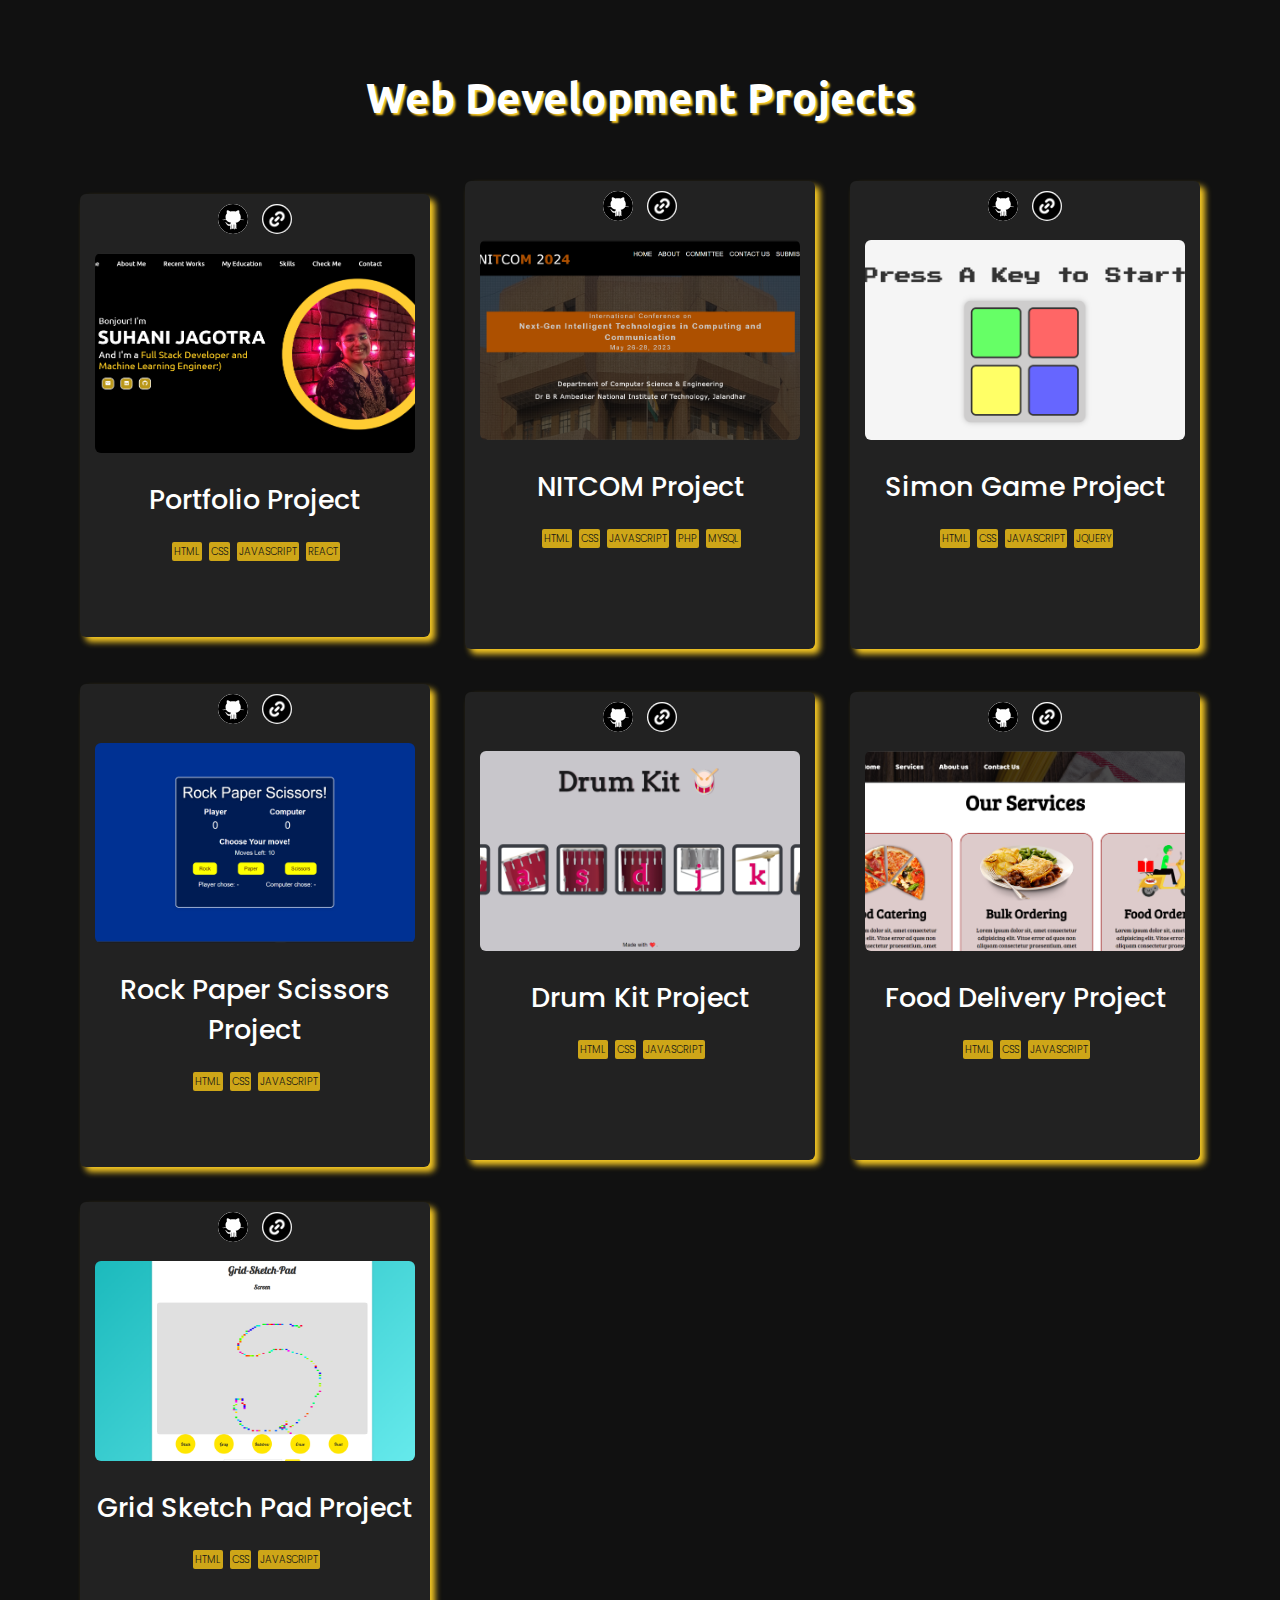
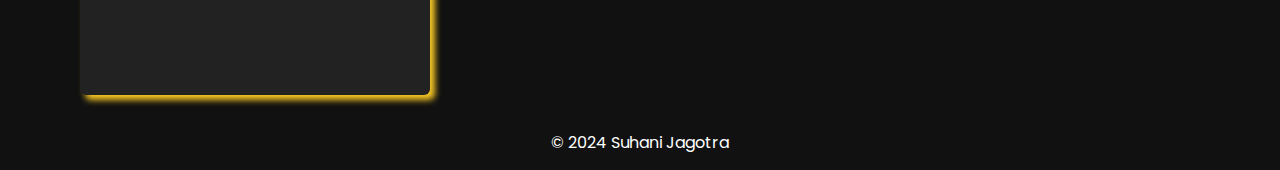
==== webd-projects.html @ ae1bf4d1 "my works section changed" ====
<!DOCTYPE html>
<html lang="en">

<head>
    <meta charset="UTF-8">
    <meta name="viewport" content="width=device-width, initial-scale=1.0">
    <title>Web Development Projects</title>
    <link rel="stylesheet" href="style.css">
</head>

<body>
    <section class="services" id="services">
        <div class="max-width">
            <h2 class="title">Web Development Projects</h2>
            <div class="serv-content">
                <!-- Portfolio Project Card -->
                <div class="card">
                    <div class="box">
                        <div class="tooltip">
                            <a href="https://github.com/suhanijagotra/Portfolio" target="_blank">
                                <img class="linking" src="./Images/github-logo.svg" />
                            </a>
                            <span class="tooltiptext">Source Code</span>
                        </div>
                        <div class="tooltip">
                            <a href="https://suhanijagotra.github.io/Portfolio/" target="_blank">
                                <img class="linking" src="./Images/linking.png" />
                            </a>
                            <span class="tooltiptext">Live Demo</span>
                        </div>
                        <img class="mywork" src="Images/Project1.png">
                        <div class="text">Portfolio Project</div>
                        <span class="badge background-css">HTML</span>
                        <span class="badge background-css">CSS</span>
                        <span class="badge background-css">JAVASCRIPT</span>
                        <span class="badge background-css">REACT</span>
                        <div class="workstext"><span class="workstext2">This is a personal portfolio project showcasing
                                various works and skills.</span></div>

                    </div>
                </div>
                <!-- NITCOM Project Card -->
                <div class="card">
                    <div class="box">
                        <div class="tooltip">
                            <a href="https://github.com/ghanshyamgcs22/NITCOM" target="_blank">
                                <img class="linking" src="./Images/github-logo.svg" />
                            </a>
                            <span class="tooltiptext">Source Code</span>
                        </div>
                        <div class="tooltip">
                            <a href="https://suhanijagotra.github.io/NITCOM/" target="_blank">
                                <img class="linking" src="./Images/linking.png" />
                            </a>
                            <span class="tooltiptext">Live Demo</span>
                        </div>
                        <img class="mywork" src="Images/NITCOM.png">
                        <div class="text">NITCOM Project</div>
                        <span class="badge background-css">HTML</span>
                        <span class="badge background-css">CSS</span>
                        <span class="badge background-css">JAVASCRIPT</span>
                        <span class="badge background-css">PHP</span>
                        <span class="badge background-css">MYSQL</span>
                        <div class="workstext"><span class="workstext2">This is a collaborative project for the NITCOM
                                platform, involving various technologies and tools</span></div>

                    </div>
                </div>
                <!-- Simon Game Project Card -->
                <div class="card">
                    <div class="box">
                        <div class="tooltip">
                            <a href="https://github.com/suhanijagotra/Simon-game" target="_blank">
                                <img class="linking" src="./Images/github-logo.svg" />
                            </a>
                            <span class="tooltiptext">Source Code</span>
                        </div>
                        <div class="tooltip">
                            <a href="https://suhanijagotra.github.io/Simon-game/" target="_blank">
                                <img class="linking" src="./Images/linking.png" />
                            </a>
                            <span class="tooltiptext">Live Demo</span>
                        </div>
                        <img class="mywork" src="Images/simon 2.png">
                        <div class="text">Simon Game Project</div>
                        <span class="badge background-css">HTML</span>
                        <span class="badge background-css">CSS</span>
                        <span class="badge background-css">JAVASCRIPT</span>
                        <span class="badge background-css">JQUERY</span>
                        <div class="workstext"><span class="workstext2">This is a Simon game project demonstrating
                                interactive game development skills.</span></div>

                    </div>
                </div>

                <!-- Rock Paper Scissors Project Card -->
                <div class="card">
                    <div class="box">
                        <div class="tooltip">
                            <a href="https://github.com/suhanijagotra/RockPaperScissor" target="_blank">
                                <img class="linking" src="./Images/github-logo.svg" />
                            </a>
                            <span class="tooltiptext">Source Code</span>
                        </div>
                        <div class="tooltip">
                            <a href="https://suhanijagotra.github.io/RockPaperScissor/" target="_blank">
                                <img class="linking" src="./Images/linking.png" />
                            </a>
                            <span class="tooltiptext">Live Demo</span>
                        </div>
                        <img class="mywork" src="Images/rock2.png">
                        <div class="text">Rock Paper Scissors Project</div>
                        <span class="badge background-css">HTML</span>
                        <span class="badge background-css">CSS</span>
                        <span class="badge background-css">JAVASCRIPT</span>
                        <div class="workstext"><span class="workstext2">This project implements the classic game of Rock
                                Paper Scissors.</span></div>

                    </div>
                </div>
                <!-- Drum Kit Project Card -->
                <div class="card">
                    <div class="box">
                        <div class="tooltip">
                            <a href="https://github.com/suhanijagotra/drum-kit" target="_blank">
                                <img class="linking" src="./Images/github-logo.svg" />
                            </a>
                            <span class="tooltiptext">Source Code</span>
                        </div>
                        <div class="tooltip">
                            <a href="https://suhanijagotra.github.io/drum-kit/" target="_blank">
                                <img class="linking" src="./Images/linking.png" />
                            </a>
                            <span class="tooltiptext">Live Demo</span>
                        </div>
                        <img class="mywork" src="Images/drumkit.png">
                        <div class="text">Drum Kit Project</div>
                        <span class="badge background-css">HTML</span>
                        <span class="badge background-css">CSS</span>
                        <span class="badge background-css">JAVASCRIPT</span>
                        <div class="workstext"><span class="workstext2">This project is a virtual drum kit implemented
                                using HTML, CSS, and JavaScript.</span></div>

                    </div>
                </div>
                <!-- Food Delivery Services Project Card -->
                <div class="card">
                    <div class="box">
                        <div class="tooltip">
                            <a href="https://github.com/suhanijagotra/food-delivery-services" target="_blank">
                                <img class="linking" src="./Images/github-logo.svg" />
                            </a>
                            <span class="tooltiptext">Source Code</span>
                        </div>
                        <div class="tooltip">
                            <a href="https://suhanijagotra.github.io/food-delivery-services/" target="_blank">
                                <img class="linking" src="./Images/linking.png" />
                            </a>
                            <span class="tooltiptext">Live Demo</span>
                        </div>
                        <img class="mywork" src="Images/food.png">
                        <div class="text">Food Delivery Project</div>
                        <span class="badge background-css">HTML</span>
                        <span class="badge background-css">CSS</span>
                        <span class="badge background-css">JAVASCRIPT</span>
                        <div class="workstext"><span class="workstext2">This project involves developing an online
                                platform for food delivery services.</span></div>

                    </div>
                </div>
                <!-- Grid Sketch Pad Project Card -->
                <div class="card">
                    <div class="box">
                        <div class="tooltip">
                            <a href="https://github.com/suhanijagotra/Grid-Sketch-Pad" target="_blank">
                                <img class="linking" src="./Images/github-logo.svg" />
                            </a>
                            <span class="tooltiptext">Source Code</span>
                        </div>
                        <div class="tooltip">
                            <a href="https://suhanijagotra.github.io/Grid-Sketch-Pad/" target="_blank">
                                <img class="linking" src="./Images/linking.png" />
                            </a>
                            <span class="tooltiptext">Live Demo</span>
                        </div>
                        <img class="mywork" src="Images/sketch.png">
                        <div class="text">Grid Sketch Pad Project</div>
                        <span class="badge background-css">HTML</span>
                        <span class="badge background-css">CSS</span>
                        <span class="badge background-css">JAVASCRIPT</span>
                        <div class="workstext"><span class="workstext2">This project is a dynamic and interactive grid
                                sketch pad for drawing, with features including color-changing options and
                                persistence.</span></div>
                    </div>
                </div>
            </div>
        </div>
    </section>
    <footer>
        <p>&copy; 2024 Suhani Jagotra</p>
    </footer>
</body>

</html>
---- style.css ----
/*  google fonts */
@import url("https://fonts.googleapis.com/css2?family=Poppins:wght@400;500;600;700&family=Ubuntu:wght@400;500;700&display=swap");

* {
  margin: 0;
  padding: 0;
  box-sizing: border-box;
  text-decoration: none;
}
html {
  scroll-behavior: smooth;
}

/* similar content styling codes */
section {
  padding: 70px 0;
}
.max-width {
  max-width: 100%;
  padding: 0 80px;
  margin: auto;
}
.about,
.services,
.teams,
.contact,
footer {
  font-family: "Poppins", sans-serif;
}
.about .about-content,
.services .serv-content,
.contact .contact-content {
  display: flex;
  flex-wrap: wrap;
  align-items: center;
  justify-content: space-between;
}
section .title {
  position: relative;
  text-align: center;
  font-size: 42px;
  font-weight: 700;
  margin-bottom: 38px;
  padding-bottom: 4px;
  font-family: "Ubuntu", sans-serif;
  text-shadow: 2px 2px 2px #f9ca24;
  transition: 0.3s;
}
section .title:hover {
  font-size: 50px;
  transform: translateY(12px);
}

/* navbar styling
.navbar {
  position: fixed;
  width: 100%;
  z-index: 999;
  padding: 0.2px 0;
  font-family: "Ubuntu", sans-serif;
  transition: all 0.3s ease;
}

.navbar .max-width {
  display: flex;
  background-color: black;
  align-items: center;
  justify-content: space-between;
}
.navbar .menu li {
  list-style: none;
  display: inline-block;
}
.navbar .menu li a {
  display: block;
  color: #fff;
  font-size: 18px;
  font-weight: 500;
  margin-left: 25px;
  transition: color 0.3s ease;
}
.navbar .menu li a:hover {
  color: #f9ca24;
} */
/* Navbar Styling */
.navbar {
  position: fixed;
  top: 0;
  width: 100%;
  z-index: 999;
  padding: 10px 0;
  background: rgba(0, 0, 0, 0.85);
  backdrop-filter: blur(10px);
  box-shadow: 0 2px 4px rgba(0, 0, 0, 0.1);
  font-family: "Ubuntu", sans-serif;
  transition: all 0.3s ease;
}

.navbar .max-width {
  display: flex;
  align-items: center;
  justify-content: space-between;
  padding: 0 50px;
}

.navbar .menu {
  display: flex;
  align-items: center;
}

.navbar .menu li {
  list-style: none;
  margin-left: 25px;
}

.navbar .menu li a {
  display: block;
  color: #fff;
  font-size: 20px;
  font-weight: 500;
  padding: 10px 15px;
  border-radius: 30px;
  transition: background 0.3s ease, color 0.3s ease;
}

.navbar .menu li a:hover {
  color: #fff;
  background: #f9ca24;
  box-shadow: 0 4px 8px rgba(0, 0, 0, 0.2);
}

.menu-btn {
  color: #fff;
  font-size: 28px;
  cursor: pointer;
  display: none;
  transition: color 0.3s ease;
}

.menu-btn:hover {
  color: #f9ca24;
}

@media (max-width: 960px) {
  .navbar .max-width {
    padding: 0 30px;
  }

  .navbar .menu {
    display: none;
  }

  .navbar .menu-btn {
    display: block;
  }

  .navbar .menu.active {
    display: flex;
    flex-direction: column;
    position: absolute;
    top: 100%;
    right: 0;
    width: 100%;
    background: rgba(0, 0, 0, 0.95);
    padding: 20px 0;
    box-shadow: 0 4px 6px rgba(0, 0, 0, 0.1);
  }

  .navbar .menu.active li {
    margin: 10px 0;
    text-align: center;
  }

  .navbar .menu.active li a {
    font-size: 18px;
  }
}

/* menu btn styling */
.menu-btn {
  color: #fff;
  font-size: 23px;
  cursor: pointer;
  display: none;
}

/* home section styling */
.home {
  display: flex;
  background: url("Images/back.png") no-repeat center;
  background-size: cover;
  height: 100vh;
  color: #fff;
  min-height: 500px;
  background-attachment: fixed;
  font-family: "Ubuntu", sans-serif;
}
.home .max-width {
  width: 90%;
  display: flex;
}
.home .home-content .text-1 {
  font-size: 27px;
}
.home .home-content .text-2 {
  font-size: 60px;
  font-weight: 600;
  margin-left: -3px;
}
.home .home-content .text-3 {
  font-size: 30px;
  margin: 5px 0;
}
.home .home-content .text-3 span {
  color: #f9ca24;
  font-weight: 400;
}
.home .home-content a {
  display: inline-block;
  background: #b99618;
  color: #fff;
  font-size: 18px;
  padding: 5px 8px;
  margin-top: 10px;
  font-weight: bold;
  border-radius: 12px;
  border: 2px solid rgb(255 255 255);
  transition: all 0.3s ease;
}
.home .home-content a:hover {
  color: #f9ca24;
  background: none;
}

/* about section styling */
.about .about-content .left {
  width: 40%;
}
.about .about-content .left img {
  height: 400px;
  width: 400px;
  object-fit: cover;
  border-radius: 6px;
  transition: 0.5s;
  box-shadow: -8px 8px 15px black;
}
.about .about-content .left img:hover {
  box-shadow: 8px -8px 15px black;
  transform: rotate(2deg);
}
.about .about-content .right {
  width: 60%;
}
.about .about-content .right .text {
  font-size: 25px;
  font-weight: 600;
  margin-bottom: 10px;
}
.about .about-content .right .text span {
  color: #00796b;
}
.about .about-content .right p {
  text-align: justify;
}
.about .about-content .right a {
  display: inline-block;
  background: #f9ca24;
  align-items: center;
  color: #fff;
  font-size: 18px;
  font-weight: 500;
  padding: 10px 30px;
  margin-top: 15px;
  border-radius: 11px;
  border: 2px solid #f9ca24;
  transition: all 0.3s ease;
}
.about .about-content .right a:hover {
  color: #15a892;
  background: none;
}

/* my works section styling */

/* CSS for Project Categories */
.project-categories {
  display: flex;
  justify-content: space-around;
  margin-top: 20px;
}

.category-link {
  padding: 10px 20px;
  background-color: #007BFF;
  color: white;
  text-decoration: none;
  border-radius: 5px;
  transition: background-color 0.3s ease;
}

.category-link:hover {
  background-color: #0056b3;
}


.services,
.teams {
  color: #fff;
  background: #111;
}
.services .serv-content .card {
  width: calc(33% - 20px);
  /* height: 550px; */
  background: #222;
  text-align: center;
  border-radius: 6px;
  padding: 25px 15px;
  padding-top: 10px;
  cursor: pointer;
  margin-top: 15px;
  transition: all 0.3s ease;
  box-shadow: 5px 5px 6px #f9ca24;
}

.services .serv-content {
  display: flex;
  flex-wrap: wrap;
  justify-content: space-between;
  gap: 20px; /* Added gap between cards */
}
.services .serv-content .card:hover {
  background-image: radial-gradient(#997b0d, #f9ca24);
  transform: translateY(10px);
  box-shadow: -5px -5px 6px #eaf4f3;
}
.services .serv-content .card .box {
  transition: all 0.3s ease;
}
.services .serv-content .card:hover .box {
  transform: scale(1.05);
}
.services .serv-content .card i {
  font-size: 50px;
  color: crimson;
  transition: color 0.3s ease;
}
.services .serv-content .card:hover i {
  color: #fff;
}
.services .serv-content .card .text {
  font-size: 27px;
  font-weight: 500;
  margin: 10px 0 7px 0;
}
.services .serv-content .card .box {
  transition: all 0.3s ease;
}

.services .serv-content .card:hover .box {
  transform: scale(1.05);
}
.services .serv-content .card img.mywork {
  width: 100%;
  height: 200px; /* Fixed height for images */
  object-fit: cover;
  border-radius: 6px;
  margin-bottom: 10px;
}
.tooltip {
  position: relative;
  display: inline-block;
  margin-left: 5px;
  margin-right: 5px;
  margin-bottom: 12px; /* If you want dots under the hoverable text */
}

/* Tooltip text */
.tooltip .tooltiptext {
  visibility: hidden;
  width: 120px;
  background-color: #c19a0e;
  color: #fff;
  text-align: center;
  padding: 5px 0;
  border-radius: 6px;

  /* Position the tooltip text */
  position: absolute;
  z-index: 1;
  bottom: 125%;
  left: 50%;
  margin-left: -60px;

  /* Fade in tooltip */
  opacity: 0;
  transition: opacity 0.3s;
  visibility: hidden;
}

/* Tooltip arrow */
.tooltip .tooltiptext::after {
  content: "";
  position: absolute;
  top: 100%;
  left: 50%;
  margin-left: -5px;
  border-width: 5px;
  border-style: solid;
  border-color: #023833 transparent transparent transparent;
}

/* Show the tooltip text when you mouse over the tooltip container */
.tooltip:hover .tooltiptext {
  visibility: visible;
  opacity: 1;
}

.linking {
  height: 30px;
  width: 30px;
  border-radius: 100%;
  background-color: white;
}

.workstext .workstext2 {
  visibility: hidden;
  padding: 15px;
  transition: transform 0.3s ease 0.3s, opacity 0.3s ease 0.3s; /* Add delay to synchronize with card expansion */
  transform: translateY(100%);
  opacity: 0;
}
.box:hover .workstext2{
  visibility: visible;
  transform: translateY(0);
  opacity: 1;
}
 
/* education section styling */

.education {
  background: #111;
  padding: 2rem 0;
  color: #f9ca24;
  font-family: "Poppins", sans-serif;
}

.education .title {
  text-align: center;
  font-size: 42px;
  font-weight: 700;
  margin-bottom: 40px;
  padding: 40px;
  font-family: "Ubuntu", sans-serif;
  text-shadow: 2px 2px 2px #f9ca24;
  transition: 0.3s;
  background: white;
  color: black;
}

.education .box-container {
  display: flex;
  align-items: flex-start;
  justify-content: space-between;
  flex-wrap: wrap;
  padding: 1rem 2rem;
}

.education .box-container .box {
  width: calc(33% - 2rem);
  margin: 1rem;
  padding: 2rem;
  background: #222;
  border-radius: 10px;
  box-shadow: 0 4px 8px rgba(0, 0, 0, 0.1);
  transition: transform 0.3s, box-shadow 0.3s;
  position: relative;
}

.education .box-container .box:hover {
  transform: translateY(-10px);
  box-shadow: 0 8px 16px rgba(0, 0, 0, 0.2);
}

.education .box-container .box span {
  font-size: 1.3rem;
  background: #444;
  color: #f9ca24;
  border-radius: 5rem;
  padding: 0.5rem 2rem;
  position: absolute;
  top: -1.5rem;
  left: 2rem;
}

.education .box-container .box h3 {
  font-size: 2rem;
  color: #f9ca24;
  margin-top: 1.5rem;
  margin-bottom: 1rem;
}

.education .box-container .box p {
  font-size: 1.2rem;
  color: #efeeeb;
  line-height: 1.5;
}

.education .box-container .box i {
  position: absolute;
  top: -1.5rem;
  left: -2.5rem;
  height: 5rem;
  width: 5rem;
  border-radius: 50%;
  line-height: 5rem;
  text-align: center;
  font-size: 2rem;
  color: #f5f5f4;
  background: var(--yellow);
  box-shadow: 0 0 10px rgba(0, 0, 0, 0.1);
}

/* Media Queries for Responsiveness */
@media (max-width: 1200px) {
  .education .box-container .box {
    width: calc(50% - 2rem);
  }
}

@media (max-width: 768px) {
  .education .box-container .box {
    width: 100%;
    margin: 1rem 0;
  }
}

/* skills section styling */
.skills .skills-content {
  display: flex;
  flex-wrap: wrap;
  margin: auto;
  align-items: center;
  margin-top: 8px;
  justify-content: center;
}
.teams .check-me {
  display: flex;
  flex-wrap: wrap;
  margin: auto;
  align-items: center;
  justify-content: center;
}
.teams .carousel .card {
  background: #222;
  border-radius: 36px;
  padding: 25px 35px;
  text-align: center;
  overflow: hidden;
  transition: all 0.3s ease;
}

/* contact section styling */

.contact .contact-content .column {
  width: calc(50% - 30px);
}
.contact .contact-content .text {
  font-size: 20px;
  font-weight: 600;
  margin-bottom: 10px;
}
.contact .contact-content .left p {
  text-align: justify;
}
.contact .contact-content .left .icons {
  margin: 10px 0;
}
.contact .contact-content .row {
  display: flex;
  height: 65px;
  align-items: center;
}
.contact .contact-content .row .info {
  margin-left: 30px;
}
.contact .contact-content .row i {
  font-size: 25px;
  color: #f9ca24;
}
.contact .contact-content .info .head {
  font-weight: 500;
}
.contact .contact-content .info .sub-title {
  color: #333;
}
.contact .right form .fields {
  display: flex;
}
.contact .right form .field,
.contact .right form .fields .field {
  height: 45px;
  width: 100%;
  margin-bottom: 15px;
}
.contact .right form .textarea {
  height: 80px;
  width: 100%;
}
.contact .right form .name {
  margin-right: 10px;
}
.contact .right form .field input,
.contact .right form .textarea textarea {
  height: 100%;
  width: 100%;
  border: 1px solid lightgrey;
  border-radius: 6px;
  outline: none;
  padding: 0 15px;
  font-size: 17px;
  font-family: "Poppins", sans-serif;
  transition: all 0.3s ease;
}
.contact .right form .field input:focus,
.contact .right form .textarea textarea:focus {
  border: 2px solid rgb(0, 0, 0);
  background: #f9ca24;
}
.contact .right form .textarea textarea {
  padding-top: 10px;
  resize: none;
}
.contact .right form .button-area {
  display: flex;
  align-items: center;
}
.right form .button-area button {
  display: inline-block;
  background: #f9ca24;
  color: #fff;
  font-size: 18px;
  font-weight: 500;
  padding: 10px 30px;
  margin-top: 15px;
  border-radius: 11px;
  border: 2px solid #f9ca24;
  transition: all 0.3s ease;
}
.right form .button-area button:hover {
  color: #f9ca24;
  background: none;
}
/* footer section styling */
footer {
  background: #111;
  padding: 15px 23px;
  margin-top: -50px;
  color: #fff;
  text-align: center;
}

/* responsive media query start */
@media (max-width: 1104px) {
  .about .about-content .left img {
    height: 350px;
    width: 350px;
  }
}

@media (max-width: 991px) {
  .max-width {
    padding: 0 50px;
  }
}
@media (max-width: 947px) {
  .menu-btn {
    display: block;
    z-index: 999;
  }
  .home {
    background: url("./Images/1.png");
  }
  .menu-btn i.active:before {
    content: "\f00d";
  }

  .navbar .menu {
    position: fixed;
    height: 100vh;
    width: 100%;
    left: -100%;
    top: 0;
    background: #111;
    text-align: center;
    padding-top: 80px;
    transition: all 0.3s ease;
  }
  .navbar .menu.active {
    left: 0;
  }
  .navbar .menu li {
    display: block;
  }
  .navbar .menu li a {
    display: inline-block;
    margin: 20px 0;
    font-size: 21px;
  }
  .home .home-content .text-2 {
    font-size: 70px;
  }
  .home .home-content .text-3 {
    font-size: 35px;
  }
  .home .home-content a {
    font-size: 18px;
    padding: 5px 8px;
    margin-top: 10px;
    font-weight: bold;
    border-radius: 12px;
  }
  .max-width {
    max-width: 930px;
  }
  .about .about-content .column {
    width: 100%;
  }
  .about .about-content .left {
    display: flex;
    justify-content: center;
    margin: 0 auto 60px;
  }
  .about .about-content .right {
    flex: 100%;
  }
  .services .serv-content .card {
    width: calc(50% - 10px);
    margin-bottom: 20px;
  }
  .contact .contact-content .column {
    width: 100%;
    margin-bottom: 35px;
  }
}

@media (max-width: 690px) {
  .max-width {
    padding: 0 23px;
  }
  .home .home-content .text-2 {
    font-size: 60px;
  }
  .home .home-content .text-3 {
    font-size: 32px;
  }
  .home .home-content a {
    font-size: 20px;
  }
  .services .serv-content .card {
    width: 100%;
  }
  .home {
    background: url("./Images/1.png");
  }
}

@media (max-width: 500px) {
  .home .home-content .text-2 {
    font-size: 50px;
  }
  .home .home-content .text-3 {
    font-size: 27px;
  }
  .about .about-content .right .text {
    font-size: 19px;
  }
  .contact .right form .fields {
    flex-direction: column;
  }
  .contact .right form .name,
  .contact .right form .email {
    margin: 0;
  }
  .right form .error-box {
    width: 150px;
  }
  .home {
    background: url("./Images/1.png");
  }
}

.img-logo {
  height: 95px;
  width: 150px;
  padding: 7px;
}
.myphoto {
  border-radius: 360px;
}
.social_icon,
footer .menu {
  position: relative;
  display: flex;
  margin: 10px 0px;
  flex-wrap: wrap;
}
.social_icon li,
.menu li {
  list-style: none;
}
.social_icon li a {
  font-size: 2em;
  color: black;
  margin: 0px 10px;
  display: inline-block;
  transition: 0.5s;
}

.social_icon li a:hover {
  transform: translateY(10px);
}
.mywork {
  height: 100%;
  width: 100%;
}
.skills1 {
  width: 100px;
  height: 100px;
}
.skills-bg {
  background-image: linear-gradient(#e0f2f1, #f9ca24, #e0f2f1);
  margin: 19px;
  padding: 5px;
  border-radius: 18px;
}
.skills-bg:hover {
  background-image: linear-gradient(#f9ca24, #e0f2f1, #f9ca24);
}
.skills2 {
  width: 120px;
  height: 120px;
  border-radius: 333px;
  margin-top: 22px;
  border: 3px solid white;
}
.check-bg {
  background-image: linear-gradient(#d7ab0e, #f9ca24, #e0f2f1);
  margin: 25px;
  padding: 15px;
  border-radius: 0px 18px 0px 18px;
  box-shadow: 2px -2px 3px white;
}
.check-bg:hover {
  background-image: linear-gradient(#e0f2f1, #f9ca24, #d7ab0e);
  box-shadow: -2px 2px 3px white;
  border-radius: 18px 0px 18px 0px;
  color: black;
}
.detail {
  position: relative;
}
.detail:after {
  content: attr(data-hover);
  visibility: hidden;
  color: rgb(0, 0, 0);
  text-align: center;
  font-weight: bold;
  position: absolute;
  font-family: "Poppins", sans-serif;
  top: 143%;
  right: 33%;
}
.detail:hover:after {
  visibility: visible;
}
.detail2 {
  position: relative;
}
.detail2:after {
  content: attr(data-hover);
  color: rgb(255, 255, 255);
  text-align: center;
  font-weight: bold;
  position: absolute;
  font-family: "Poppins", sans-serif;
  height: 181px;
  width: 148px;
  top: -628%;
  right: -11%;
  border-radius: 18px;
}
.detail2:hover::after {
  color: black;
}

.teams .text {
  margin: auto;
  padding-bottom: 10px;
  font-weight: 400;
  letter-spacing: 1px;
  word-spacing: 1px;
  text-align: center;
  font-family: "Poppins", sans-serif;
}
.skills .text {
  margin: auto;
  padding-bottom: 10px;
  font-weight: 400;
  font-family: "Poppins", sans-serif;
  text-align: center;
}
.services .text {
  margin: auto;
  padding-bottom: 10px;
  font-weight: 400;
  text-align: center;
  font-family: "Poppins", sans-serif;
}
.about .text {
  margin: auto;
  padding-bottom: 10px;
  font-weight: 400;
  text-align: center;
  font-family: "Poppins", sans-serif;
}
.interest-bg {
  display: flex;
  flex-wrap: wrap;
  margin: auto;
  align-items: center;
  justify-content: center;
}
.interest {
  height: 50px;
  width: 50px;
  margin: 20px;
  text-align: center;
}
.interest-bg .i-img {
  height: 40px;
  width: 40px;
  padding: 4px;
  border-width: 1px;
  border-style: solid;
  border-color: black;
  border-radius: 360px;
  background-image: radial-gradient(rgb(255, 255, 255), #f9ca24);
}
.interest-bg .i-img:hover {
  background-image: radial-gradient(#f9ca24, rgb(255, 255, 255));
}
.text-i .typing2 {
  font-weight: 600;
  font-size: 20px;
  color: #f9ca24;
}
.alert {
  padding: 3px;
  background-color: #000000; /* Red */
  color: white;
  margin-top: 5px;
  margin-bottom: 5px;
  font-size: 10px;
  visibility: hidden;
}
.alert2 {
  padding: 3px;
  background-color: #000000; /* Red */
  color: white;
  margin-top: 5px;
  margin-bottom: 5px;
  font-size: 10px;
  visibility: hidden;
}

/* The close button */
.closebtn {
  margin-left: 15px;
  color: white;
  float: right;
  font-weight: bold;
  font-size: 10px;
  cursor: pointer;
  transition: 0.3s;
}
/* The close button2 */
.closebtn2 {
  margin-left: 15px;
  color: white;
  float: right;
  font-weight: bold;
  font-size: 10px;
  cursor: pointer;
  transition: 0.3s;
}

/* When moving the mouse over the close button */
.closebtn:hover {
  color: rgb(228, 21, 21);
}
.closebtn2:hover {
  color: rgb(228, 21, 21);
}
.background-css {
  background-color: #cea618;
  color: #181815;
  padding: 2px;
  border-radius: 2px;
  margin-top: 15px;
  font-weight: 300;
  margin-left: 3px;
  font-size: 10px;
}
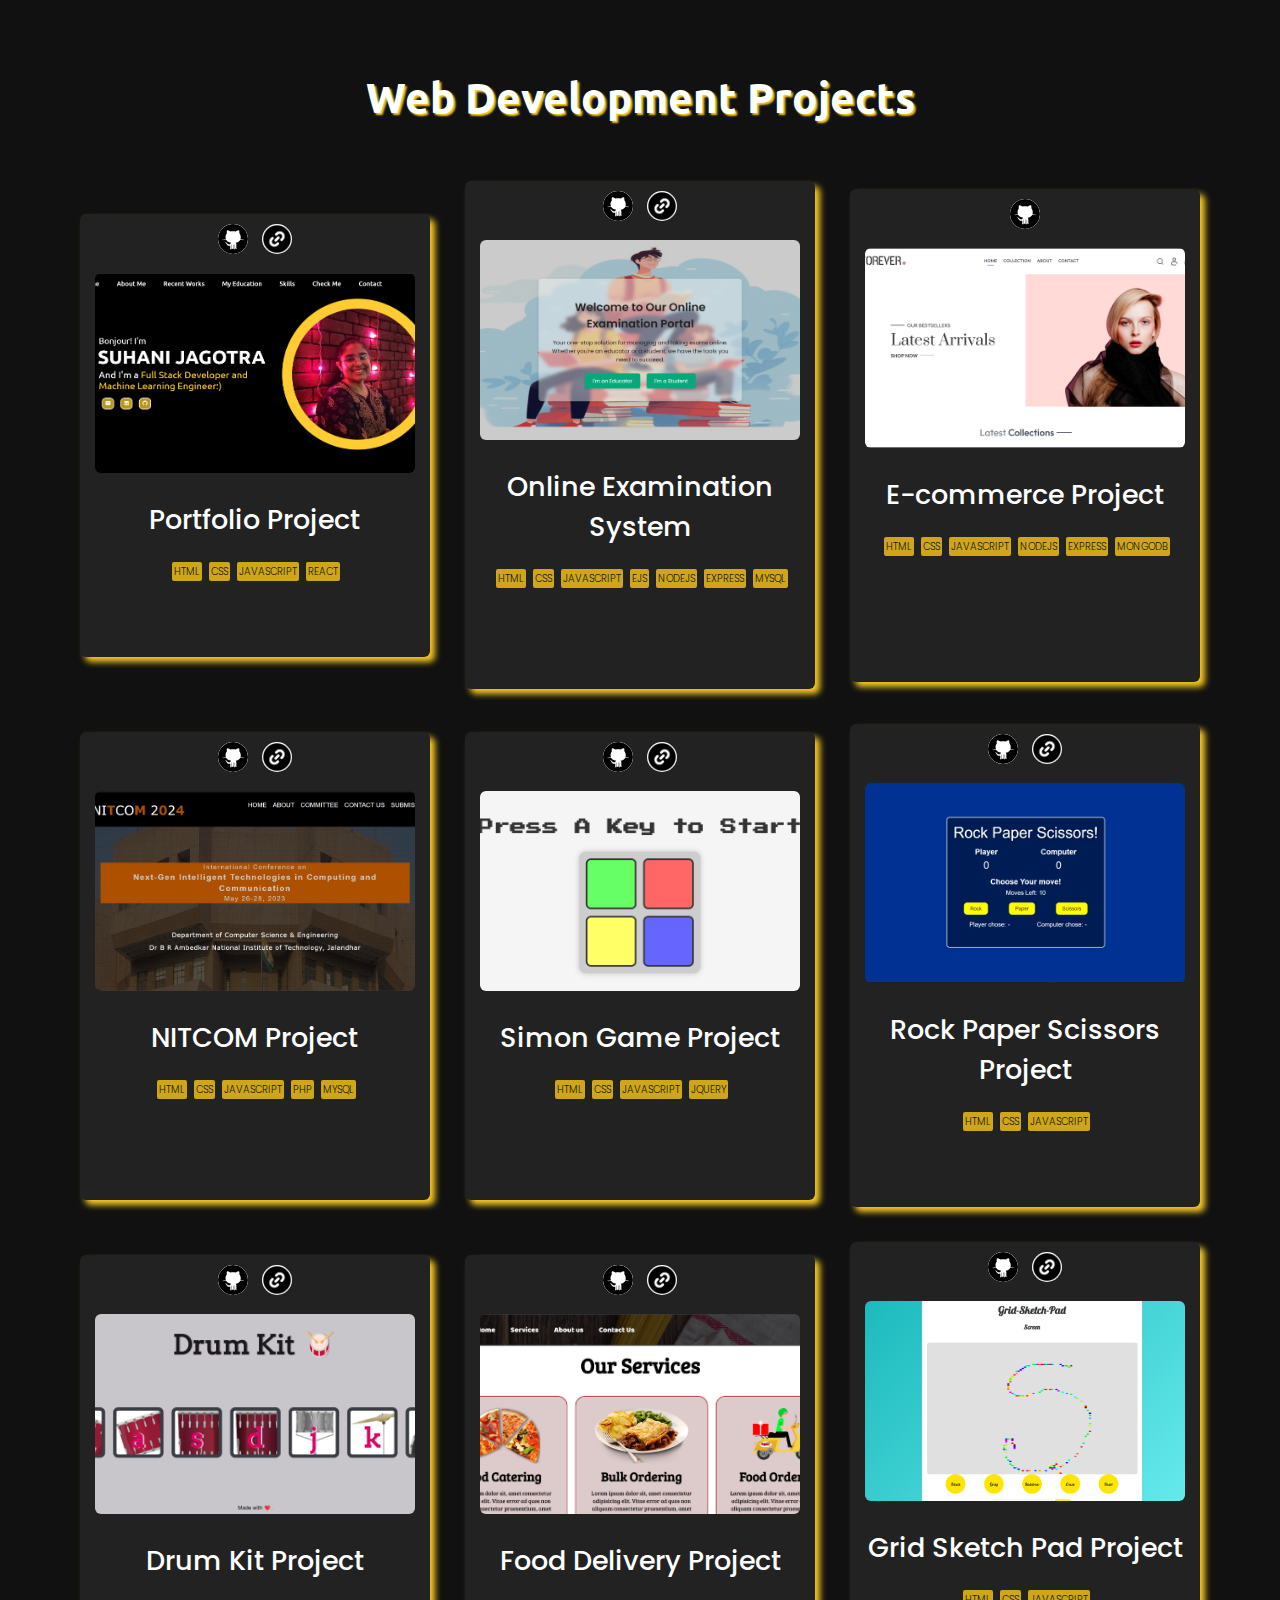
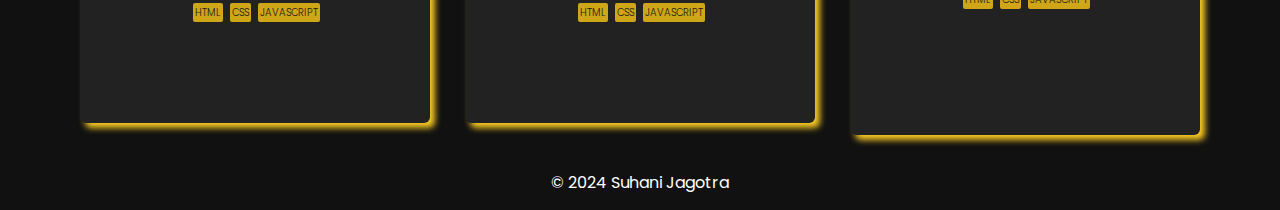
==== commit 20d6b56f: "projects added" ====
--- a/webd-projects.html
+++ b/webd-projects.html
@@ -39,6 +39,60 @@
 
                     </div>
                 </div>
+                <!-- Online Examination System Project Card -->
+                <div class="card">
+                    <div class="box">
+                        <div class="tooltip">
+                            <a href="https://github.com/suhanijagotra/Onlie-Examination-system" target="_blank">
+                                <img class="linking" src="./Images/github-logo.svg" />
+                            </a>
+                            <span class="tooltiptext">Source Code</span>
+                        </div>
+                        <div class="tooltip">
+                            <a href="#" target="_blank">
+                                <img class="linking" src="./Images/linking.png" />
+                            </a>
+                            <span class="tooltiptext">Live Demo</span>
+                        </div>
+                        <!-- <div class="tooltip">
+                            <img class="linking" src="./Images/linking.png" />
+                            <span class="tooltiptext">No Demo</span>
+                        </div> -->
+                        <img class="mywork" src="Images/exam.png">
+                        <div class="text">Online Examination System</div>
+                        <span class="badge background-css">HTML</span>
+                        <span class="badge background-css">CSS</span>
+                        <span class="badge background-css">JAVASCRIPT</span>
+                        <span class="badge background-css">EJS</span>
+                        <span class="badge background-css">NODEJS</span>
+                        <span class="badge background-css">EXPRESS</span>
+                        <span class="badge background-css">MYSQL</span>
+                        <div class="workstext"><span class="workstext2">This project focuses on implementing an online
+                                platform for conducting and managing examinations effectively.</span></div>
+                    </div>
+                </div>
+
+                <!-- E-commerce Project Card -->
+                <div class="card">
+                    <div class="box">
+                        <div class="tooltip">
+                            <a href="https://github.com/suhanijagotra/E-commerce" target="_blank">
+                                <img class="linking" src="./Images/github-logo.svg" />
+                            </a>
+                            <span class="tooltiptext">Source Code</span>
+                        </div>
+                        <img class="mywork" src="Images/ecommerce.png">
+                        <div class="text">E-commerce Project</div>
+                        <span class="badge background-css">HTML</span>
+                        <span class="badge background-css">CSS</span>
+                        <span class="badge background-css">JAVASCRIPT</span>
+                        <span class="badge background-css">NODEJS</span>
+                        <span class="badge background-css">EXPRESS</span>
+                        <span class="badge background-css">MONGODB</span>
+                        <div class="workstext"><span class="workstext2">This project is a full-stack e-commerce platform featuring user authentication, product management, and secure transactions.</span></div>
+                    </div>
+                </div>
+
                 <!-- NITCOM Project Card -->
                 <div class="card">
                     <div class="box">
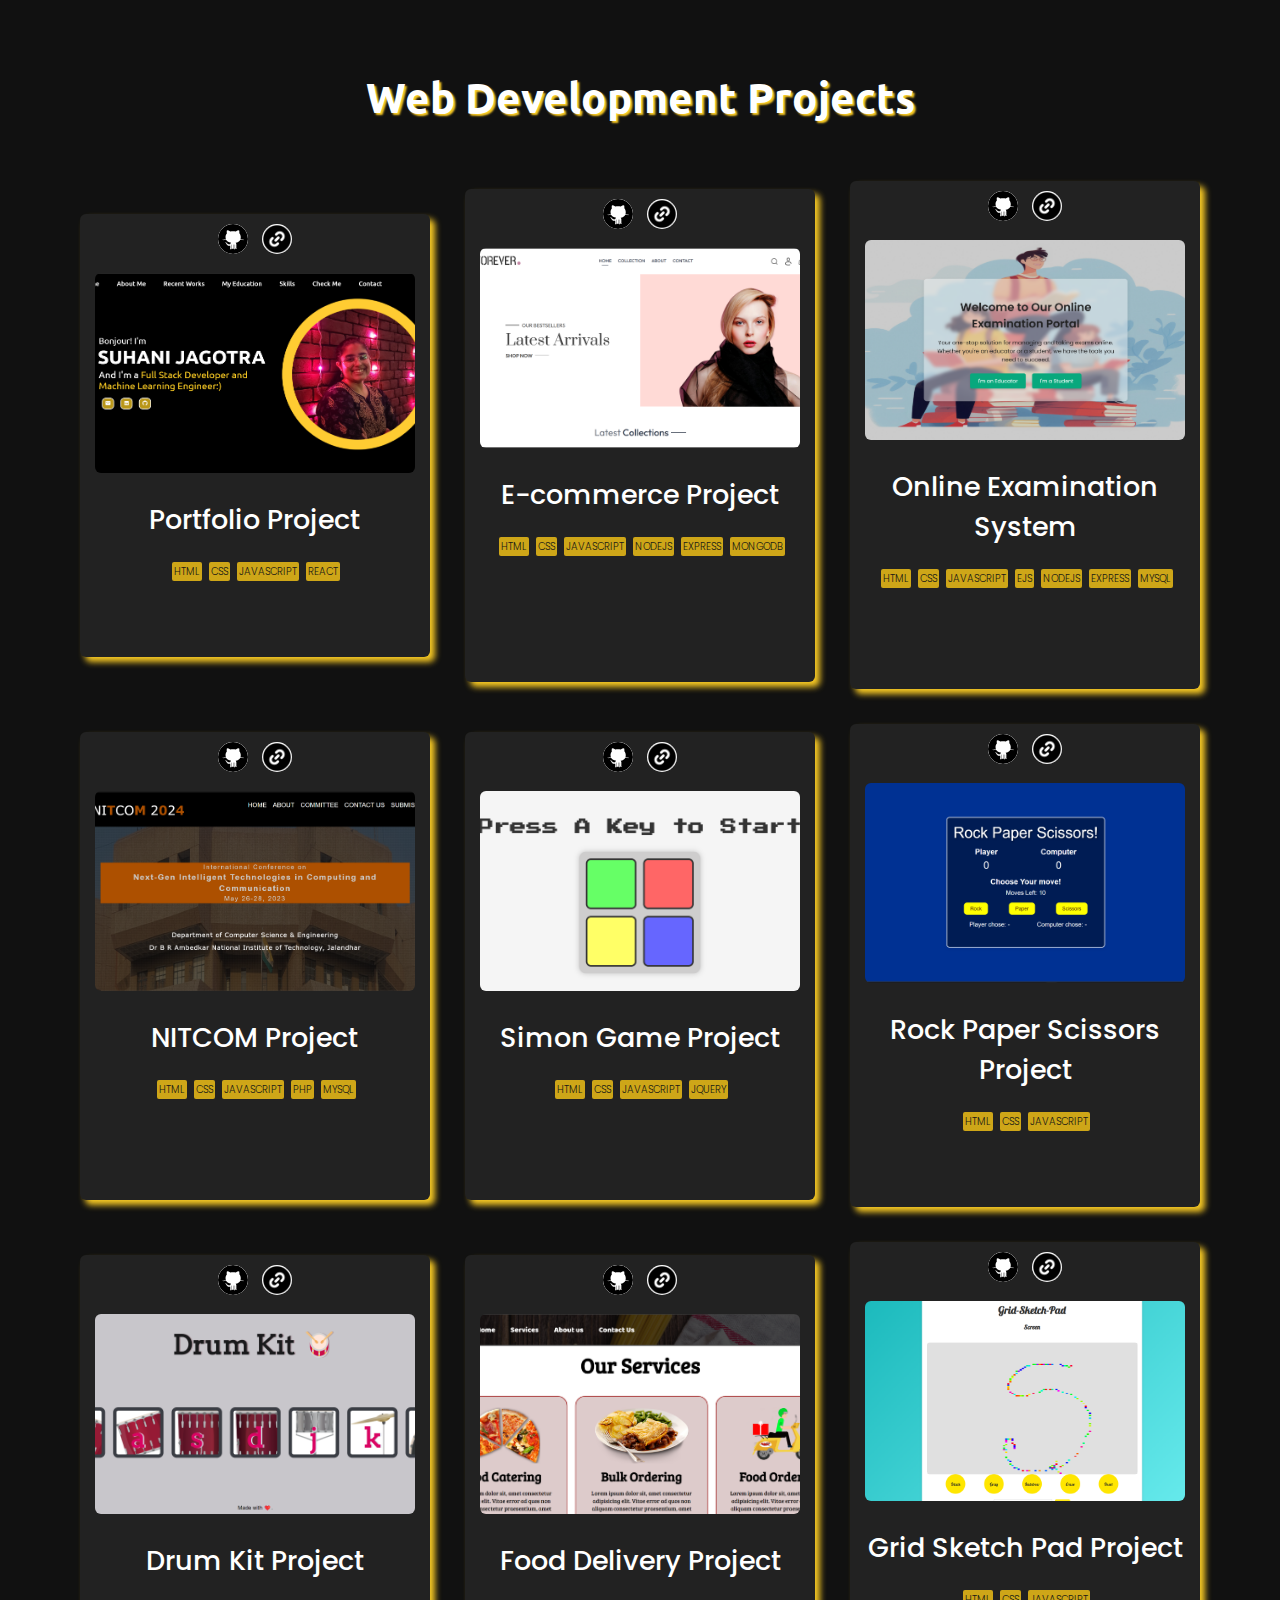
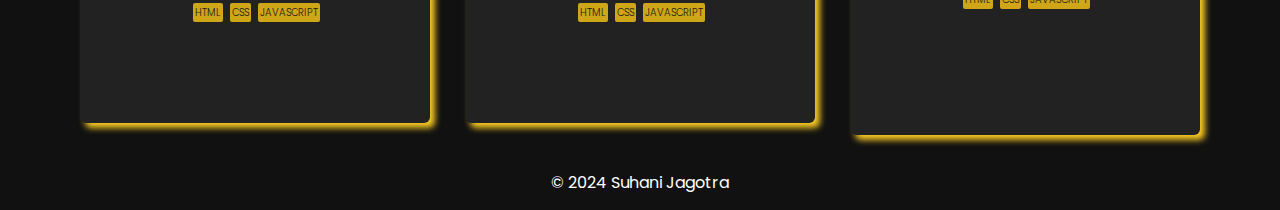
==== commit 196ee5d8: "a" ====
--- a/webd-projects.html
+++ b/webd-projects.html
@@ -39,25 +39,46 @@
 
                     </div>
                 </div>
-                <!-- Online Examination System Project Card -->
-                <div class="card">
-                    <div class="box">
-                        <div class="tooltip">
-                            <a href="https://github.com/suhanijagotra/Onlie-Examination-system" target="_blank">
-                                <img class="linking" src="./Images/github-logo.svg" />
-                            </a>
-                            <span class="tooltiptext">Source Code</span>
-                        </div>
-                        <div class="tooltip">
-                            <a href="#" target="_blank">
-                                <img class="linking" src="./Images/linking.png" />
-                            </a>
-                            <span class="tooltiptext">Live Demo</span>
-                        </div>
-                        <!-- <div class="tooltip">
+
+                <!-- E-commerce Project Card -->
+                <div class="card">
+                    <div class="box">
+                        <div class="tooltip">
+                            <a href="https://github.com/suhanijagotra/E-commerce" target="_blank">
+                                <img class="linking" src="./Images/github-logo.svg" />
+                            </a>
+                            <span class="tooltiptext">Source Code</span>
+                        </div>
+                        <div class="tooltip">
                             <img class="linking" src="./Images/linking.png" />
                             <span class="tooltiptext">No Demo</span>
-                        </div> -->
+                        </div>
+                        <img class="mywork" src="Images/ecommerce.png">
+                        <div class="text">E-commerce Project</div>
+                        <span class="badge background-css">HTML</span>
+                        <span class="badge background-css">CSS</span>
+                        <span class="badge background-css">JAVASCRIPT</span>
+                        <span class="badge background-css">NODEJS</span>
+                        <span class="badge background-css">EXPRESS</span>
+                        <span class="badge background-css">MONGODB</span>
+                        <div class="workstext"><span class="workstext2">This project is a full-stack e-commerce platform
+                                featuring user authentication, product management, and secure transactions.</span></div>
+                    </div>
+                </div>
+
+                <!-- Online Examination System Project Card -->
+                <div class="card">
+                    <div class="box">
+                        <div class="tooltip">
+                            <a href="https://github.com/suhanijagotra/Onlie-Examination-system" target="_blank">
+                                <img class="linking" src="./Images/github-logo.svg" />
+                            </a>
+                            <span class="tooltiptext">Source Code</span>
+                        </div>
+                        <div class="tooltip">
+                            <img class="linking" src="./Images/linking.png" />
+                            <span class="tooltiptext">No Demo</span>
+                        </div>
                         <img class="mywork" src="Images/exam.png">
                         <div class="text">Online Examination System</div>
                         <span class="badge background-css">HTML</span>
@@ -72,26 +93,6 @@
                     </div>
                 </div>
 
-                <!-- E-commerce Project Card -->
-                <div class="card">
-                    <div class="box">
-                        <div class="tooltip">
-                            <a href="https://github.com/suhanijagotra/E-commerce" target="_blank">
-                                <img class="linking" src="./Images/github-logo.svg" />
-                            </a>
-                            <span class="tooltiptext">Source Code</span>
-                        </div>
-                        <img class="mywork" src="Images/ecommerce.png">
-                        <div class="text">E-commerce Project</div>
-                        <span class="badge background-css">HTML</span>
-                        <span class="badge background-css">CSS</span>
-                        <span class="badge background-css">JAVASCRIPT</span>
-                        <span class="badge background-css">NODEJS</span>
-                        <span class="badge background-css">EXPRESS</span>
-                        <span class="badge background-css">MONGODB</span>
-                        <div class="workstext"><span class="workstext2">This project is a full-stack e-commerce platform featuring user authentication, product management, and secure transactions.</span></div>
-                    </div>
-                </div>
 
                 <!-- NITCOM Project Card -->
                 <div class="card">
